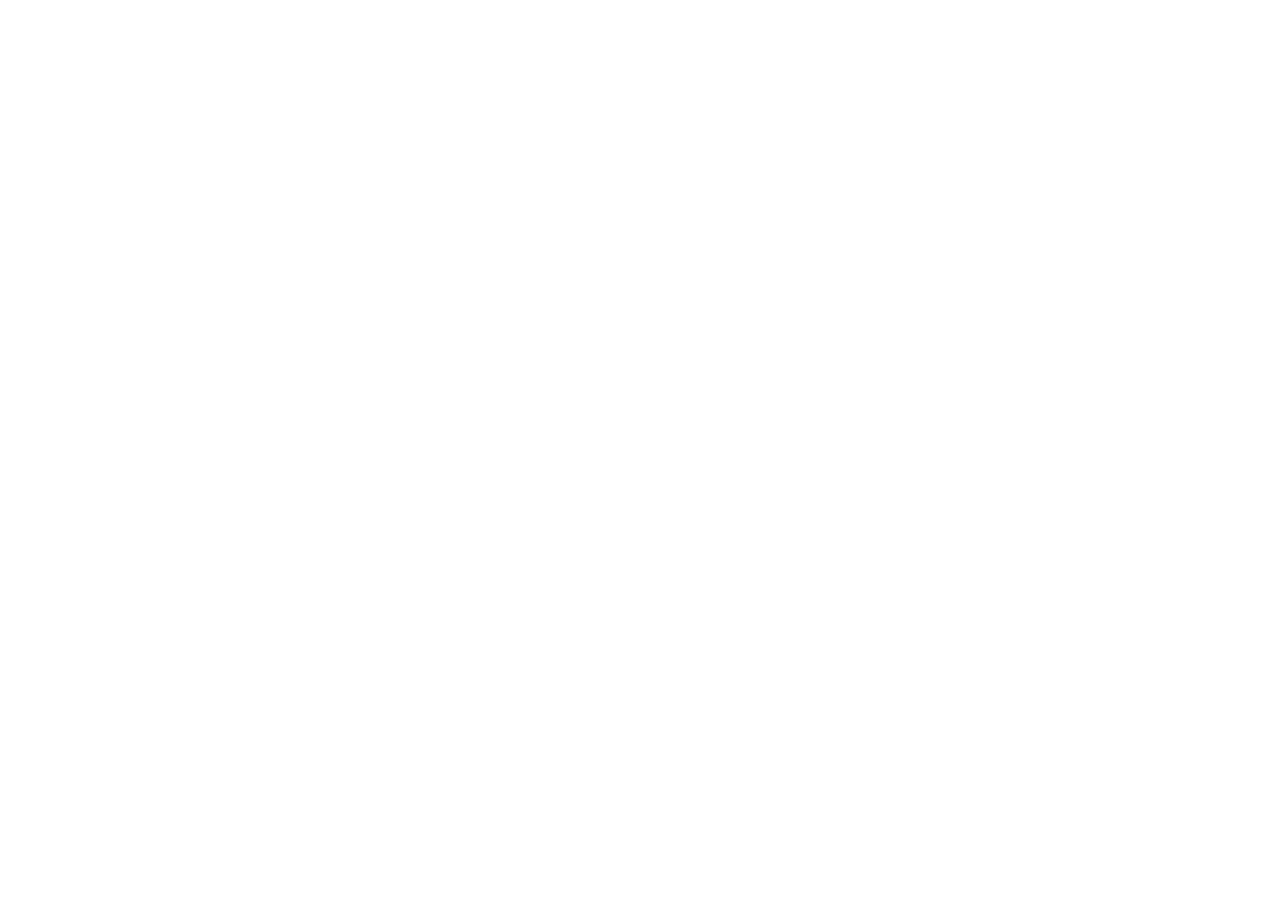
==== blogdecafe_inicio/index.html @ 81fb20e1 "index y css" ====
<!DOCTYPE html>
<html lang="en">

<head>
    <meta charset="UTF-8">
    <meta http-equiv="X-UA-Compatible" content="IE=edge">
    <meta name="viewport" content="width=device-width, initial-scale=1.0">
    <title>BlogDeCafé</title>
    <link rel="stylesheet" href="css/normalize.css">
    <link rel="preconnect" href="https://fonts.gstatic.com">
    <link href="https://fonts.googleapis.com/css2?family=Open+Sans&family=PT+Sans:wght@400;700&display=swap"
        rel="stylesheet">
    <link rel="stylesheet" href="css/style.css">
</head>

<body>

</body>

</html>
---- blogdecafe_inicio/css/style.css ----
:root{
    --fuenteHeading: 'PT Sans', sans-serif;
    --fuenteParrafos: 'Open Sans', sans-serif;
    
    --primario: #784d3c;
    --blanco: #fff;
    --negro: #000;
}

html{
    box-sizing: border-box; /*asi el padding no afecta el ancho de nuestros elementos*/
    font-size: 62.5%; /* 1rem = 10px */
}
*, *:before, *:after {
    box-sizing: inherit;
}
body{
    font-family: var(--fuenteParrafos);
    font-size: 1.2rem;
    font-weight: 2; /*en los blogs se suele usar un interlineado mas grande, ya que es una forma mas facil de leer el contenido*/
}

/******* GLOBALES *******/ /*usaremos REM en este proyecto */
/*aqui se coloca lo que se utiliza mas de 1 vez, contenido mas "global" */
.contenedor{
    max-width: 120rem;
    width: 90%;
    margin: 0 auto; /*para centrar contenido en pantalla ya que no usamos un flex*/
}

a {
    text-decoration: none; /*le quito el subrayado a los links*/
}
h1, h2, h3, h4{
    font-family: var(--fuenteHeading);
}
h1 {
    font-size: 4.8rem;
}
h2 {
    font-size: 4rem;
}
h3 {
    font-size: 3.2rem;
}
h4 {
    font-size: 2.8rem;
}
img {
    max-width: 100%;
}

/******* UTILIDADES *******/
.no-margin {/*eliminar margin a elementos segun requiramos*/
    margin: 0;
}
.no-padding { /*idem pero con padding ya que hay elementos que lo agregan de forma auto*/
    padding: 0;
}
.centrar-texto {
    text-align: center;
}
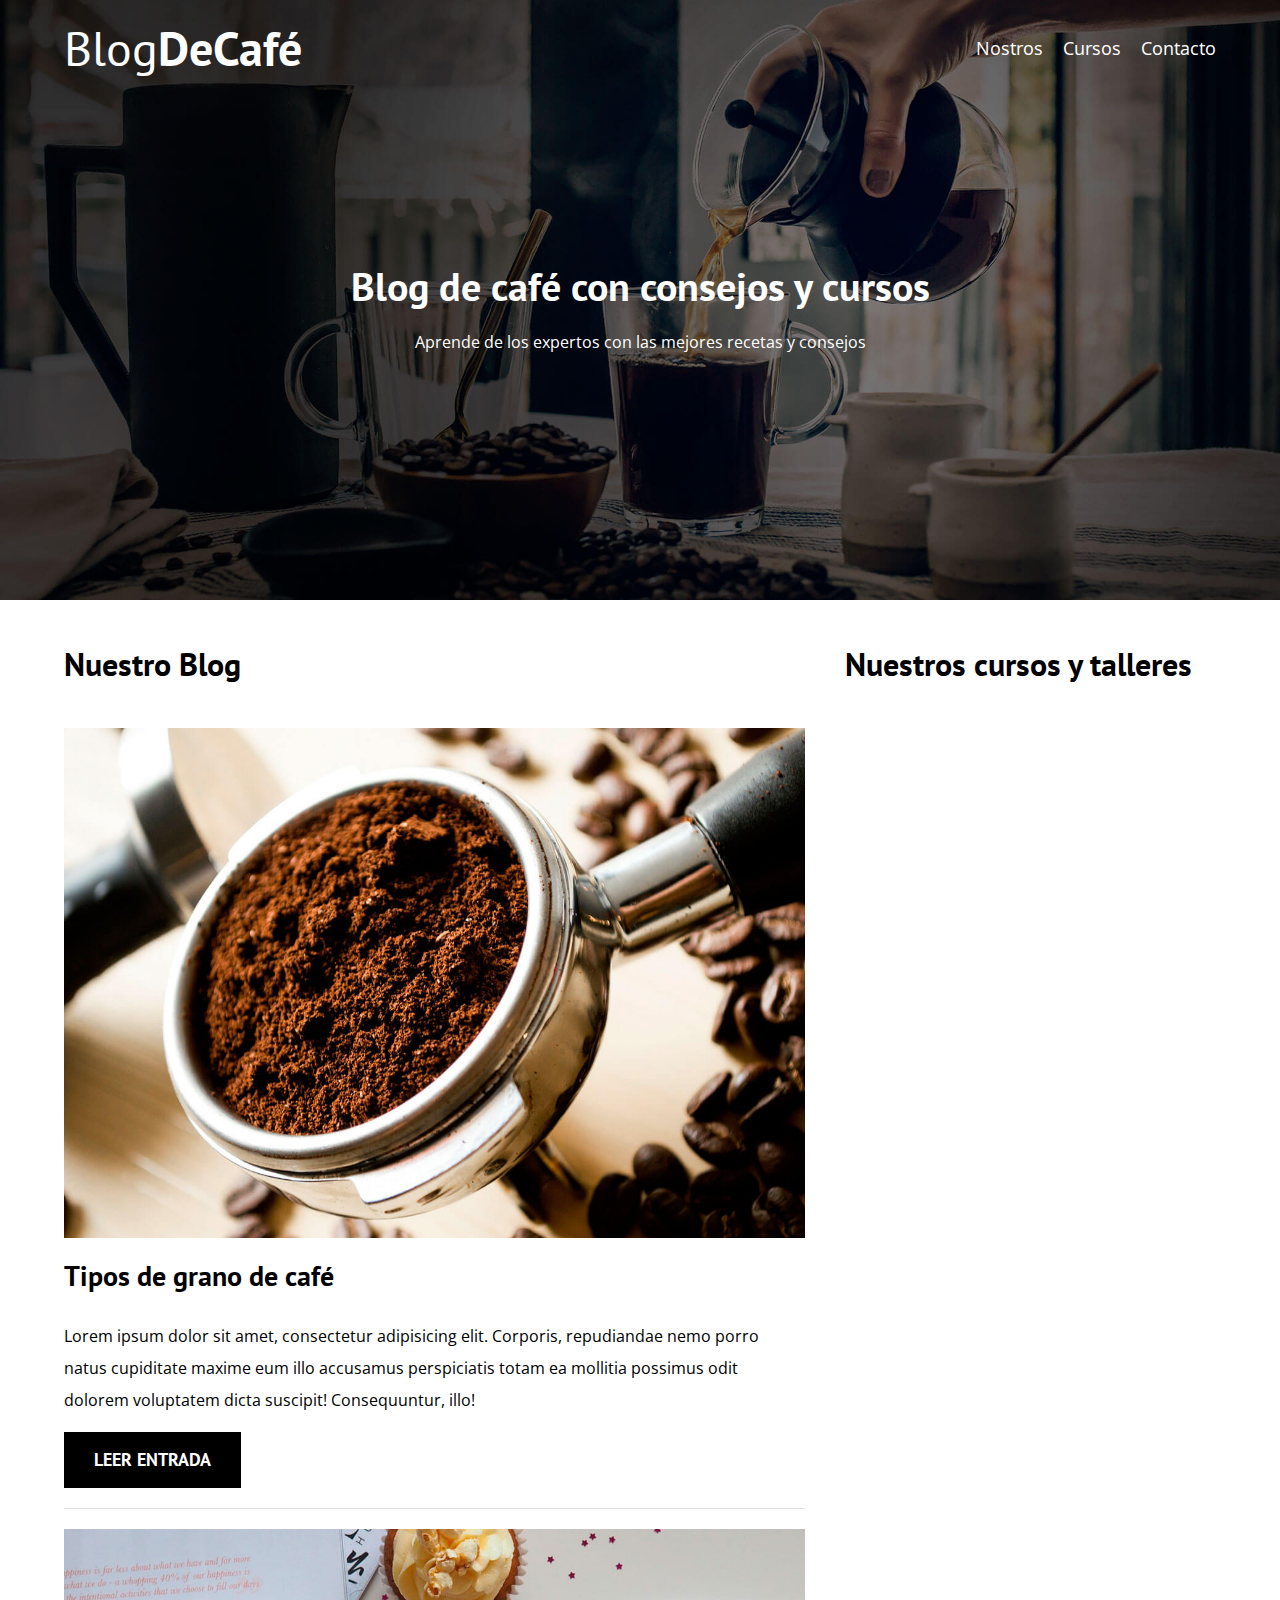
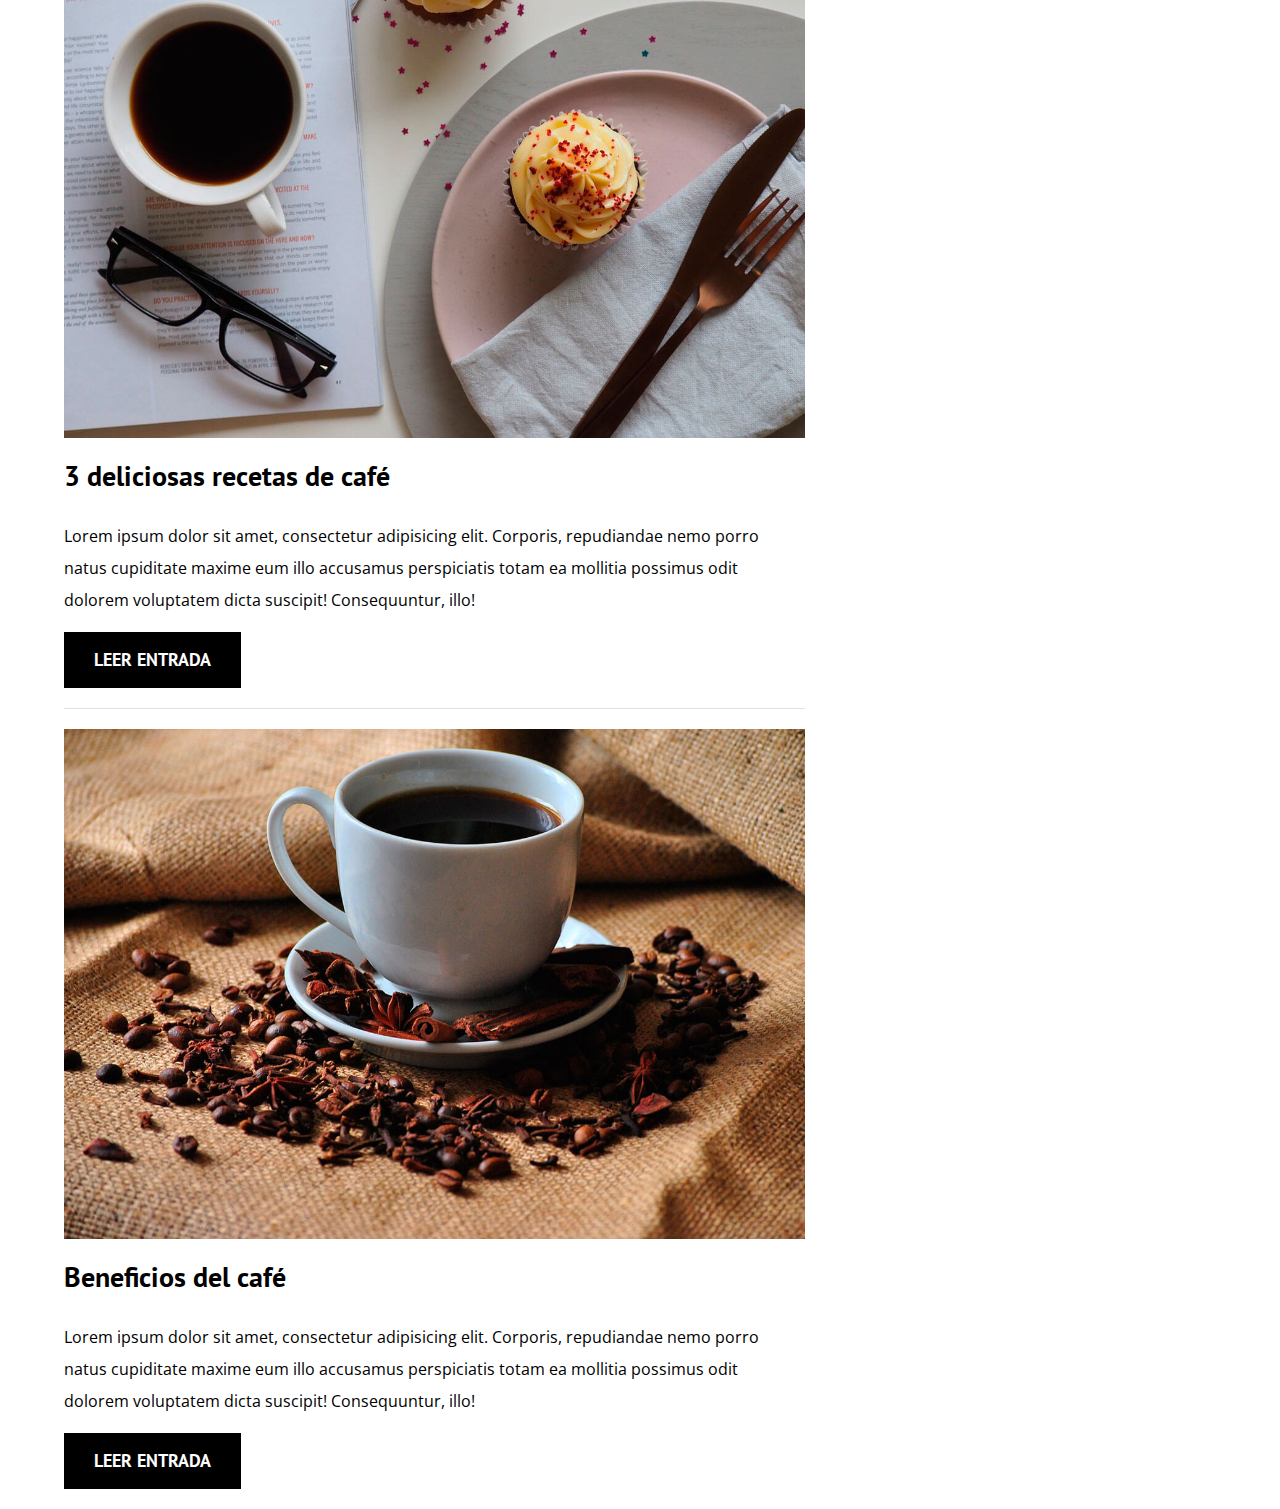
==== commit 02b34f7f: "3 - 16 - 21 / 1830hs" ====
--- a/blogdecafe_inicio/index.html
+++ b/blogdecafe_inicio/index.html
@@ -15,6 +15,86 @@
 
 <body>
 
+    <header class="header">
+
+        <div class="contenedor">
+            <div class="barra">
+                <!-- crear logo con texto, sin imagenes -->
+                <a href="index.html" class="logo">
+                    <h1 class="logo__nombre no-margin
+                    centrar-texto">Blog<span class="logo__bold">DeCafé</span></h1>
+                </a>
+
+                <nav class="navegacion">
+                    <a href="nosotros.html" class="navegacion__enlace">Nostros</a>
+                    <a href="cursos.html" class="navegacion__enlace">Cursos</a>
+                    <a href="contacto.html" class="navegacion__enlace">Contacto</a>
+                </nav>
+            </div>
+        </div>
+
+        <div class="header__texto">
+            <h2 class="no-margin">Blog de café con consejos y cursos</h2>
+            <p class="no-margin">Aprende de los expertos con las mejores recetas y consejos</p>
+        </div>
+    </header>
+
+    <div class="contenedor contenido-principal">
+        <main class="blog">
+            <h3>Nuestro Blog</h3>
+
+            <article class="entrada">
+                <!-- entradas en foro, noticias, blog van en article-->
+                <div class="entrada__imagen">
+                    <img src="img/blog1.jpg" alt="imagen blog">
+                </div>
+
+                <div class="entrada__contenido">
+                    <h4 class="no-margin">Tipos de grano de café</h4>
+                    <p>Lorem ipsum dolor sit amet, consectetur adipisicing elit. Corporis, repudiandae nemo
+                        porro natus cupiditate maxime eum illo accusamus perspiciatis totam ea mollitia possimus
+                        odit dolorem voluptatem dicta suscipit! Consequuntur, illo!
+                    </p>
+                    <a href="entrada.html" class="boton boton--primario">Leer entrada</a>
+                </div>
+            </article>
+
+            <article class="entrada">
+                <!-- entradas en foro, noticias, blog van en article-->
+                <div class="entrada__imagen">
+                    <img src="img/blog2.jpg" alt="imagen blog">
+                </div>
+
+                <div class="entrada__contenido">
+                    <h4 class="no-margin">3 deliciosas recetas de café</h4>
+                    <p>Lorem ipsum dolor sit amet, consectetur adipisicing elit. Corporis, repudiandae nemo
+                        porro natus cupiditate maxime eum illo accusamus perspiciatis totam ea mollitia possimus
+                        odit dolorem voluptatem dicta suscipit! Consequuntur, illo!
+                    </p>
+                    <a href="entrada.html" class="boton boton--primario">Leer entrada</a>
+                </div>
+            </article>
+
+            <article class="entrada">
+                <!-- entradas en foro, noticias, blog van en article-->
+                <div class="entrada__imagen">
+                    <img src="img/blog3.jpg" alt="imagen blog">
+                </div>
+
+                <div class="entrada__contenido">
+                    <h4 class="no-margin">Beneficios del café</h4>
+                    <p>Lorem ipsum dolor sit amet, consectetur adipisicing elit. Corporis, repudiandae nemo
+                        porro natus cupiditate maxime eum illo accusamus perspiciatis totam ea mollitia possimus
+                        odit dolorem voluptatem dicta suscipit! Consequuntur, illo!
+                    </p>
+                    <a href="entrada.html" class="boton boton--primario">Leer entrada</a>
+                </div>
+            </article>
+        </main>
+        <aside class="sidebar">
+            <h3>Nuestros cursos y talleres</h3>
+        </aside>
+    </div>
 </body>
 
-</html>+</html>
--- a/blogdecafe_inicio/css/style.css
+++ b/blogdecafe_inicio/css/style.css
@@ -3,6 +3,7 @@
     --fuenteParrafos: 'Open Sans', sans-serif;
     
     --primario: #784d3c;
+    --gris: #e1e1e1;
     --blanco: #fff;
     --negro: #000;
 }
@@ -16,8 +17,8 @@
 }
 body{
     font-family: var(--fuenteParrafos);
-    font-size: 1.2rem;
-    font-weight: 2; /*en los blogs se suele usar un interlineado mas grande, ya que es una forma mas facil de leer el contenido*/
+    font-size: 1.6rem;
+    line-height: 2; /*en los blogs se suele usar un interlineado mas grande, ya que es una forma mas facil de leer el contenido*/
 }
 
 /******* GLOBALES *******/ /*usaremos REM en este proyecto */
@@ -52,11 +53,101 @@
 
 /******* UTILIDADES *******/
 .no-margin {/*eliminar margin a elementos segun requiramos*/
-    margin: 0;
+    margin: 0;/*se usa por lo general en h's ya que estos agregan margin*/
 }
 .no-padding { /*idem pero con padding ya que hay elementos que lo agregan de forma auto*/
     padding: 0;
 }
 .centrar-texto {
     text-align: center;
+}
+
+/******* HEADER *******/
+.header {
+    background-image: url(../img/banner.jpg);
+    height: 60rem; /*defino el alto asi aparece la imagen*/
+    background-size: cover; /*que la img tome todo el espacio disponible*/
+    background-repeat: no-repeat; /*que no se repita la imagen en si misma*/
+    background-position: center center; /* CENTER X - CENTER Y */
+    /*centra siempre la imagen de fondo para 
+    diferentes tamaños (fluye hacia el centro)*/
+}
+.header__texto {
+    text-align: center;
+    color: var(--blanco);
+    margin-top: 5rem; /*separacion de arriba*/
+}
+@media (min-width: 768px) {
+    .header__texto {
+        margin-top: 15rem;
+    }
+}
+
+@media (min-width: 768px) {
+    .barra { /*usamos FLEXBOX porqque estamos acomodando elements en el contenedor*/
+        display: flex;
+        justify-content: space-between;
+        align-items: center; /*alinea vertical*/
+    }
+}
+.logo {
+    color: var(--blanco);
+}
+.logo__nombre {
+    font-weight: normal;
+}
+.logo__bold {
+    font-weight: bold;
+}
+
+@media (min-width: 768px) {
+    .navegacion{
+        display: flex;
+        gap: 2rem;
+    }
+}
+.navegacion__enlace {
+    display: block; /*elementos uno debjo del otro (solo celus)*/
+    text-align: center;
+    font-size: 1.8rem;
+    color: var(--blanco);
+}
+
+/******* CONTENIDO PRINCIPAL *******/
+@media (min-width: 768px) {
+    .contenido-principal {
+        display: grid; 
+        grid-template-columns: 2fr 1fr;
+        column-gap: 4rem;
+    }
+}
+
+.entrada {
+    border-bottom: 1px solid var(--gris); /*border solo en la direccion inferior*/
+    margin-bottom: 2rem; /*separa entradas asi vemos el border*/
+}
+.entrada:last-of-type{ /*que le quite el border a la ultima entrada ya que no es nesario*/
+    border: none;
+    margin-bottom: 0;
+}
+.boton {
+    display: block; /*asi en celulares toma todo el espacio disponible*/
+    font-family: var(--fuenteHeading);
+    color: var(--blanco);
+    text-align: center;
+    padding: 1rem 3rem;
+    font-size: 1.8rem;
+    text-transform: uppercase;
+    font-weight: bold;
+    margin-bottom: 2rem; /*asi no se tapa el border*/
+}
+@media (min-width: 768px) {
+    .boton{
+        display: inline-block; /*lo contrario a block, que no ocupe todo su espacio*/
+        /*no le podes dar margin o width a los inline simples, a inlgineblock si*/
+
+    }
+}
+.boton--primario {
+    background-color: var(--negro);
 }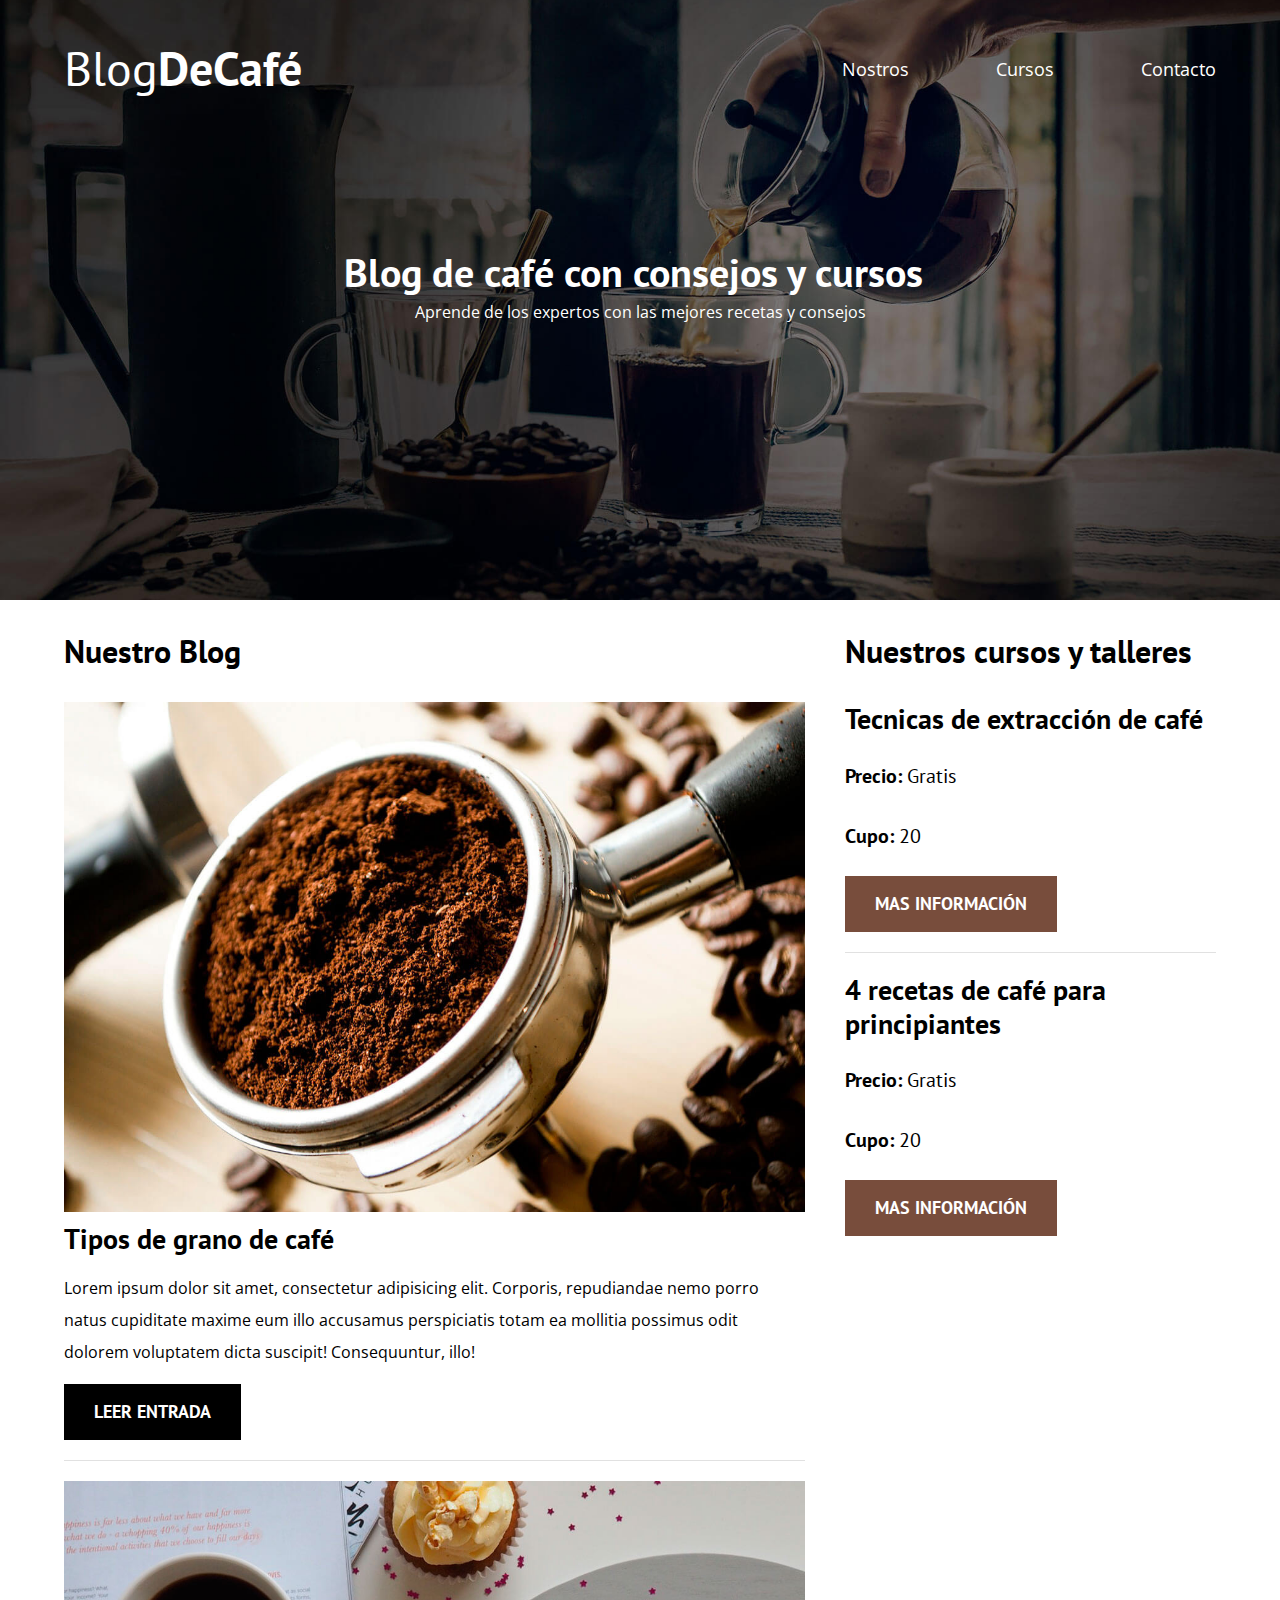
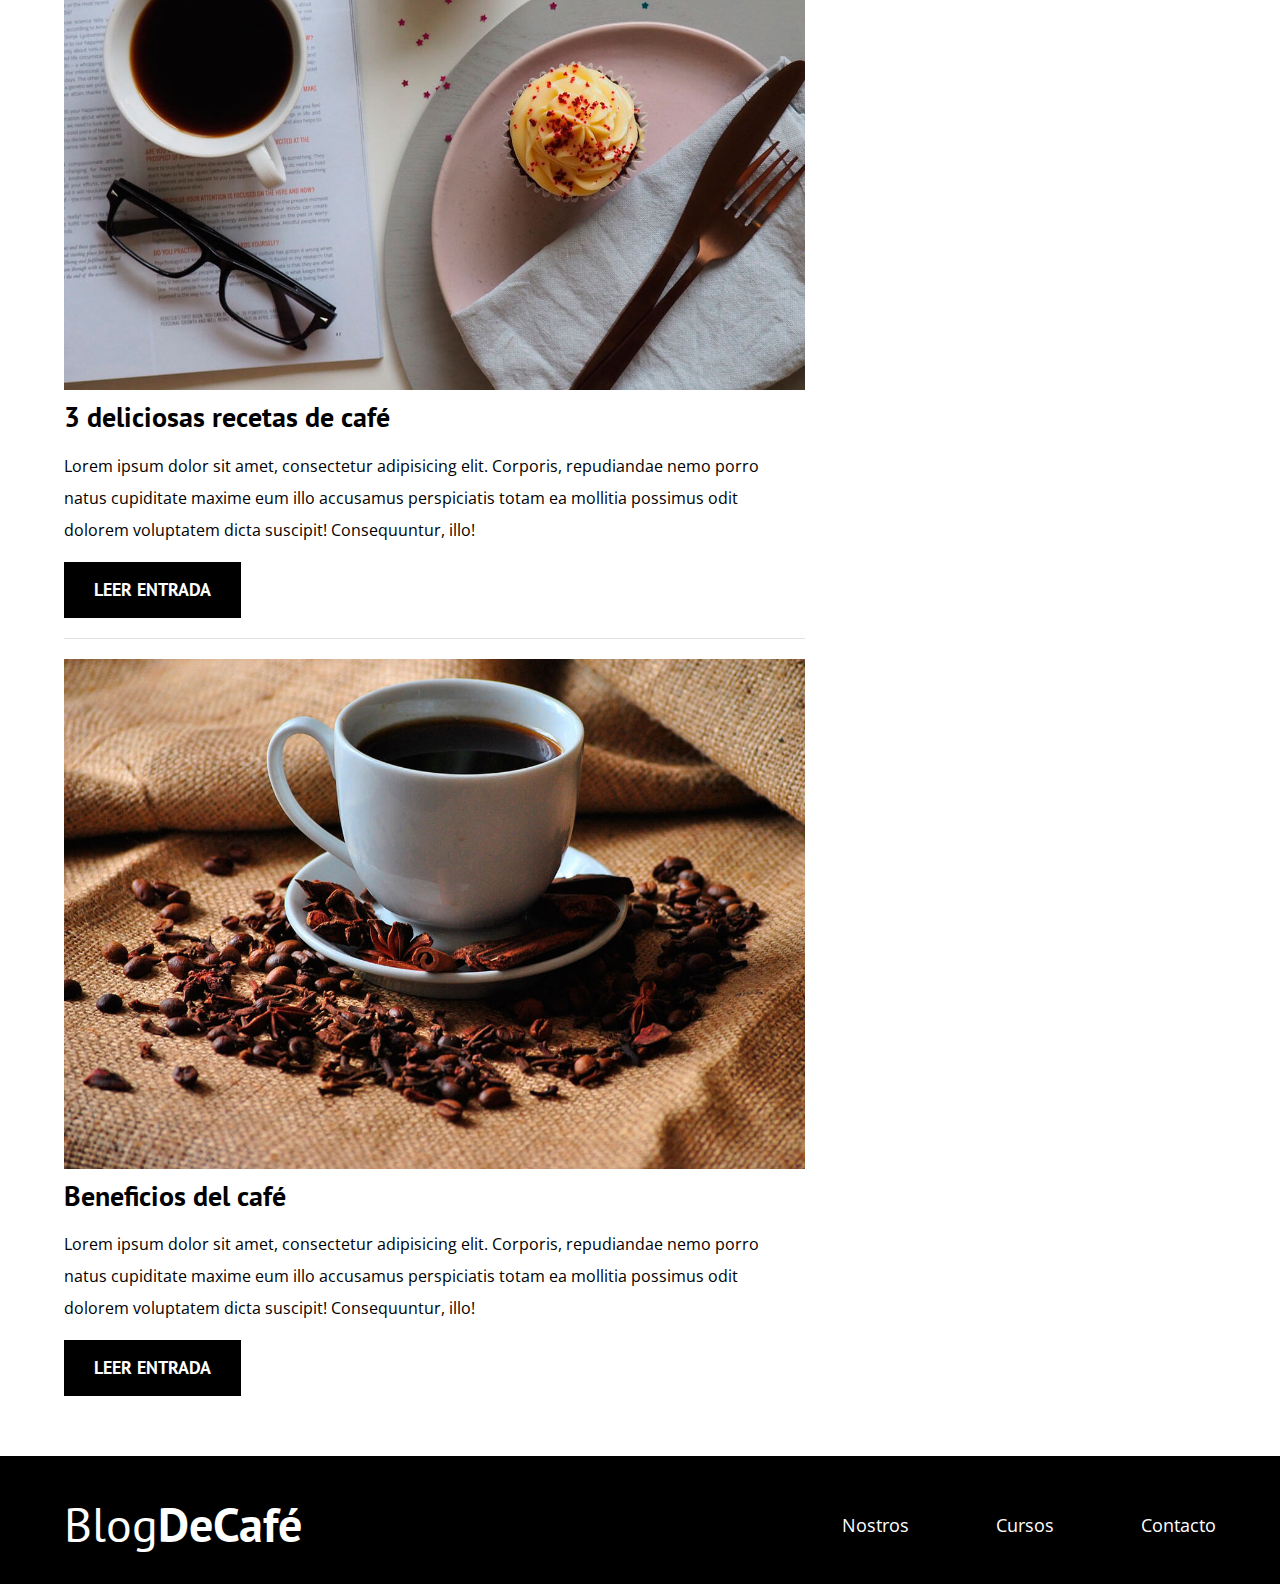
==== commit 83d539da: "pagina principal terminada" ====
--- a/blogdecafe_inicio/index.html
+++ b/blogdecafe_inicio/index.html
@@ -34,7 +34,7 @@
         </div>
 
         <div class="header__texto">
-            <h2 class="no-margin">Blog de café con consejos y cursos</h2>
+            <h2 class="no-margin header__texto--titulo">Blog de café con consejos y cursos</h2>
             <p class="no-margin">Aprende de los expertos con las mejores recetas y consejos</p>
         </div>
     </header>
@@ -93,8 +93,49 @@
         </main>
         <aside class="sidebar">
             <h3>Nuestros cursos y talleres</h3>
+
+            <ul class="cursos no-padding"> <!-- lista no ordenada, agrega padding -->
+                <li class="widget-curso">
+                    <h4 class="no-margin">Tecnicas de extracción de café</h4>
+                    <p class="widget-curso__label">Precio:
+                        <span class="widget-curso__info">Gratis</span>
+                    </p>
+                    <p class="widget-curso__label">Cupo:
+                        <span class="widget-curso__info">20</span>
+                    </p>
+                    <a href="entrada.html" class="boton boton--secundario">Mas información</a>
+                </li> <!-- primer curso -->
+
+                <li class="widget-curso">
+                    <h4 class="no-margin">4 recetas de café para principiantes</h4>
+                    <p class="widget-curso__label">Precio:
+                        <span class="widget-curso__info">Gratis</span>
+                    </p>
+                    <p class="widget-curso__label">Cupo:
+                        <span class="widget-curso__info">20</span>
+                    </p>
+                    <a href="entrada.html" class="boton boton--secundario">Mas información</a>
+                </li> <!-- segundo curso -->
+            </ul>
         </aside>
     </div>
+
+    <footer class="footer">
+        <div class="contenedor">
+            <div class="barra">
+                <a href="index.html" class="logo">
+                    <h1 class="logo__nombre no-margin
+                    centrar-texto">Blog<span class="logo__bold">DeCafé</span></h1>
+                </a>
+
+                <nav class="navegacion">
+                    <a href="nosotros.html" class="navegacion__enlace">Nostros</a>
+                    <a href="cursos.html" class="navegacion__enlace">Cursos</a>
+                    <a href="contacto.html" class="navegacion__enlace">Contacto</a>
+                </nav>
+            </div>
+        </div>
+    </footer>
 </body>
 
 </html>
--- a/blogdecafe_inicio/css/style.css
+++ b/blogdecafe_inicio/css/style.css
@@ -24,8 +24,9 @@
 /******* GLOBALES *******/ /*usaremos REM en este proyecto */
 /*aqui se coloca lo que se utiliza mas de 1 vez, contenido mas "global" */
 .contenedor{
-    max-width: 120rem;
-    width: 90%;
+    /*max-width: 120rem; /*maximo 1200px mientras haya espacio disponible, si es menos usa 90%*/
+    /*width: 90%; /*hace que el texto nunca toque los bordes de la pagina */
+    width: min(90%, 120rem); /*hace lo mismo que las dos lineas de arriba */
     margin: 0 auto; /*para centrar contenido en pantalla ya que no usamos un flex*/
 }
 
@@ -34,6 +35,7 @@
 }
 h1, h2, h3, h4{
     font-family: var(--fuenteHeading);
+    line-height: 1.2;
 }
 h1 {
     font-size: 4.8rem;
@@ -72,6 +74,9 @@
     /*centra siempre la imagen de fondo para 
     diferentes tamaños (fluye hacia el centro)*/
 }
+.header__texto--titulo {
+    width: 99%; /*en celulares el titulo se veia raro y chocaba con los bordes, lo corregi yo*/
+}
 .header__texto {
     text-align: center;
     color: var(--blanco);
@@ -83,6 +88,9 @@
     }
 }
 
+.barra {
+    padding-top: 4rem; /*separa un poco la barra del top de la pagina */
+}
 @media (min-width: 768px) {
     .barra { /*usamos FLEXBOX porqque estamos acomodando elements en el contenedor*/
         display: flex;
@@ -103,7 +111,8 @@
 @media (min-width: 768px) {
     .navegacion{
         display: flex;
-        gap: 2rem;
+        justify-content: space-between;
+        flex: 0 0 calc(33.3% - 1rem);
     }
 }
 .navegacion__enlace {
@@ -150,4 +159,38 @@
 }
 .boton--primario {
     background-color: var(--negro);
+}
+.boton--secundario {
+    background-color: var(--primario);
+}
+
+/******* CURSOS *******/
+.cursos {
+    list-style: none; /*quita los puntitos a la lista*/
+}
+.widget-curso { /*similar al .entrada */
+    border-bottom: 1px solid var(--gris);
+    margin-bottom: 2rem;
+}
+.widget-curso:last-of-type{
+    border-bottom: none; /*quito linea y margin al ultimo curso*/
+    margin-bottom: 0;
+}
+.widget-curso__label {
+    font-family: var(--fuenteHeading);
+    font-weight: bold;
+}
+.widget-curso__info {
+    font-weight: normal;
+}
+.widget-curso__label,
+.widget-curso__info {
+    font-size: 2rem;
+}
+
+/******* FOOTER *******/
+.footer {
+    background-color: var(--negro); 
+    padding-bottom: 3rem;/*forma al footer, botom porque antes estaba con top*/
+    margin-top: 4rem;
 }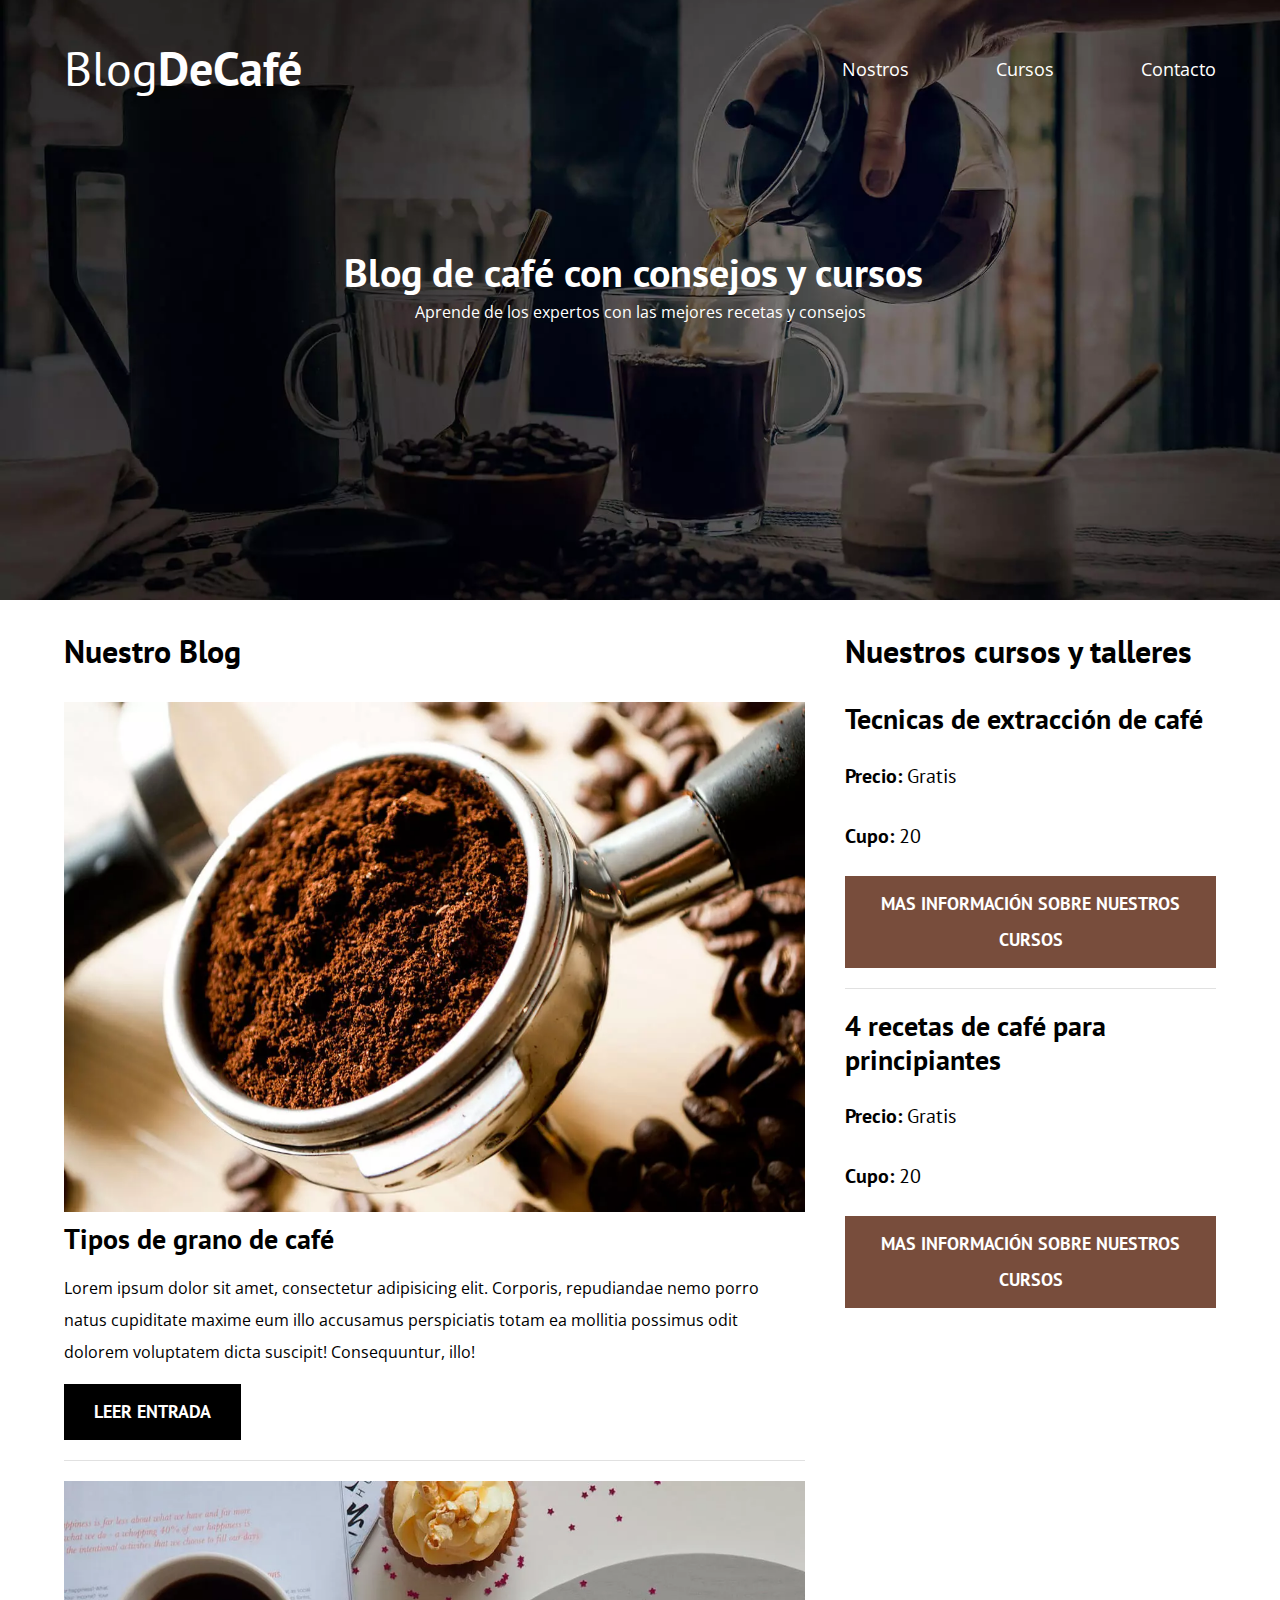
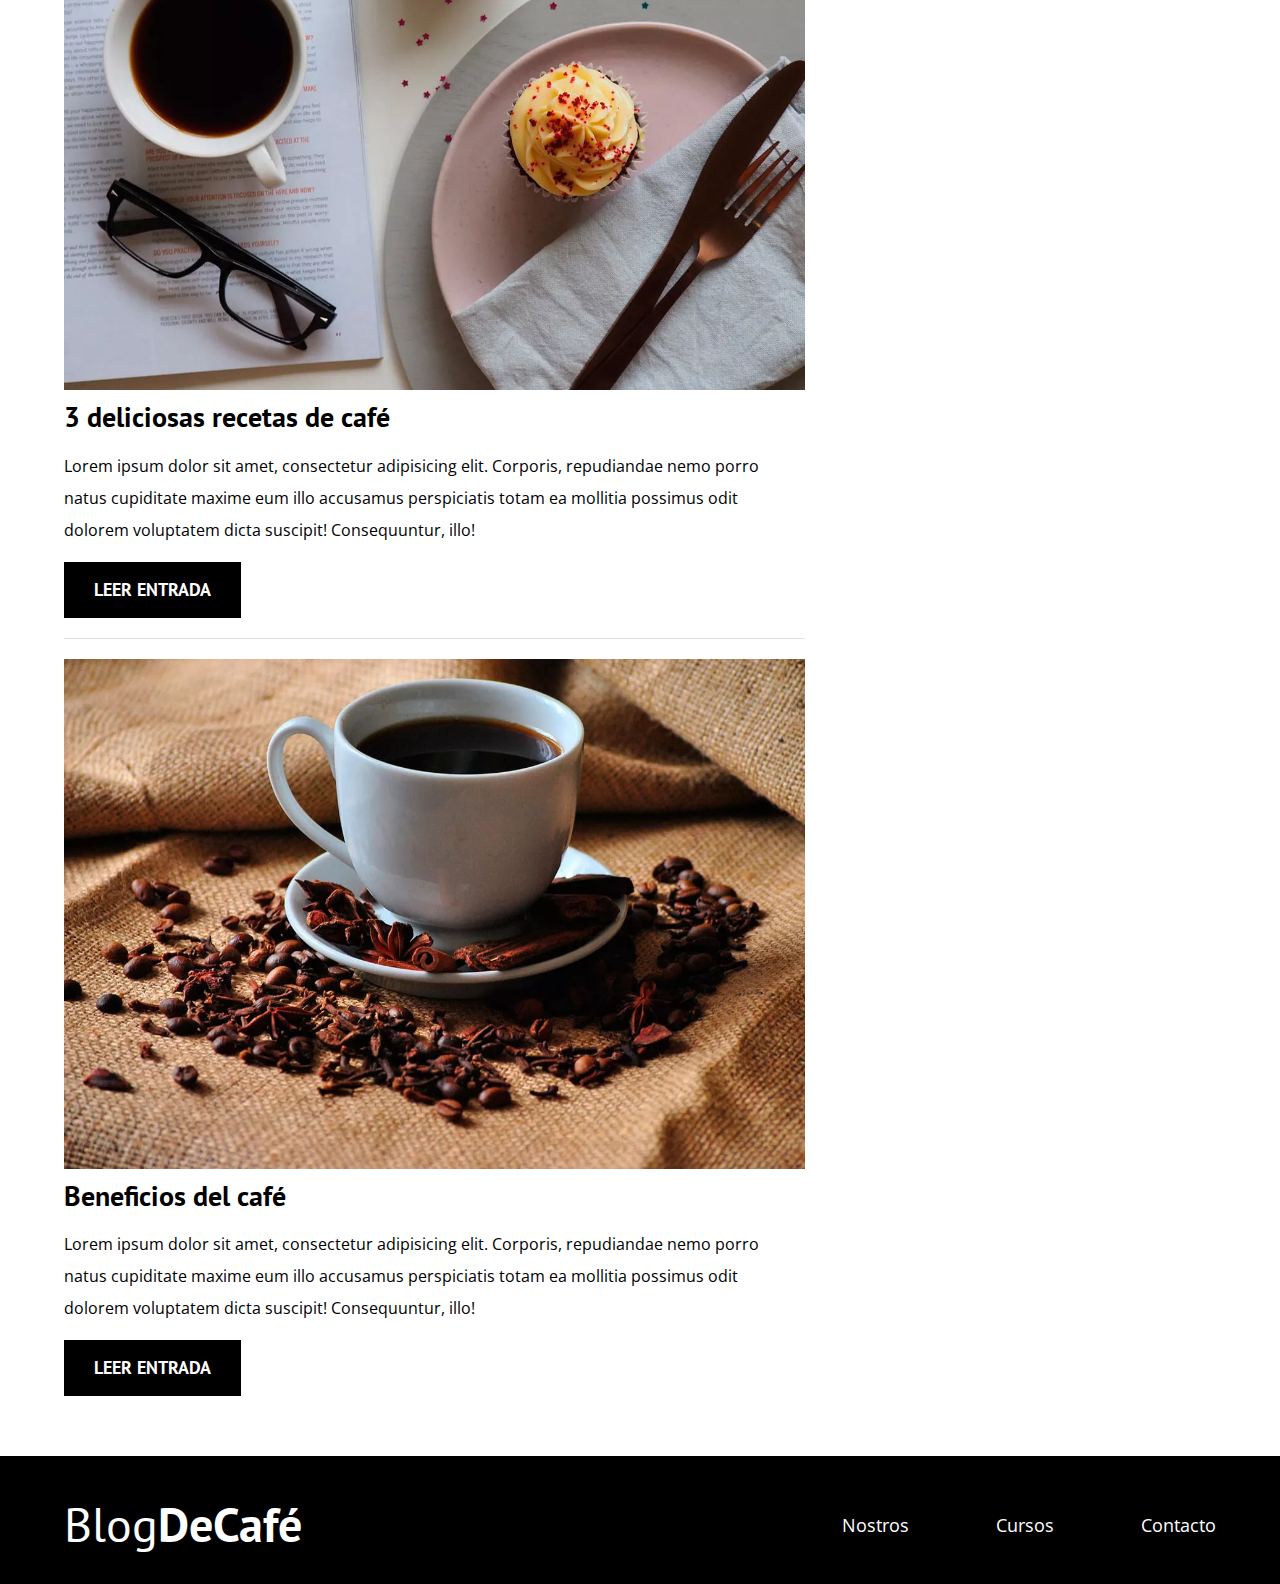
==== commit e7f35caa: "final" ====
--- a/blogdecafe_inicio/index.html
+++ b/blogdecafe_inicio/index.html
@@ -6,10 +6,24 @@
     <meta http-equiv="X-UA-Compatible" content="IE=edge">
     <meta name="viewport" content="width=device-width, initial-scale=1.0">
     <title>BlogDeCafé</title>
+    <meta name="description" content="Pagina web de blog de cafe">
+
+
+
+    <!-- PREFETCH carga la sig pag que el usuario visite-->
+    <link rel="prefetch" href="nosotros.html" as="document"> <!-- document referencia archivo html -->
+
+    <!-- PRELOAD a lo que requiera inmediatamente -->
+    <link rel="preload" href="css/normalize.css" as="style">
     <link rel="stylesheet" href="css/normalize.css">
+
+    <link rel="preload" href="https://fonts.googleapis.com/css2?family=Open+Sans&family=PT+Sans:wght@400;700&display=swap"
+    crossorigin="crossorigin" as="font">
     <link rel="preconnect" href="https://fonts.gstatic.com">
     <link href="https://fonts.googleapis.com/css2?family=Open+Sans&family=PT+Sans:wght@400;700&display=swap"
         rel="stylesheet">
+
+    <link rel="preload" href="css/style.css" as="style">
     <link rel="stylesheet" href="css/style.css">
 </head>
 
@@ -46,7 +60,11 @@
             <article class="entrada">
                 <!-- entradas en foro, noticias, blog van en article-->
                 <div class="entrada__imagen">
-                    <img src="img/blog1.jpg" alt="imagen blog">
+                    <!-- picture similar a img pero soporta diferentes formatos segun el browser -->
+                    <picture>
+                        <source loading="lazy" srcset="img/blog1.webp" type="image/webp">
+                        <img loading="lazy" src="img/blog1.jpg" alt="imagen blog">
+                    </picture>
                 </div>
 
                 <div class="entrada__contenido">
@@ -62,7 +80,10 @@
             <article class="entrada">
                 <!-- entradas en foro, noticias, blog van en article-->
                 <div class="entrada__imagen">
-                    <img src="img/blog2.jpg" alt="imagen blog">
+                    <picture>
+                        <source loading="lazy" srcset="img/blog2.webp" type="image/webp">
+                        <img loading="lazy" src="img/blog1.jpg" alt="imagen blog">
+                    </picture>
                 </div>
 
                 <div class="entrada__contenido">
@@ -78,7 +99,10 @@
             <article class="entrada">
                 <!-- entradas en foro, noticias, blog van en article-->
                 <div class="entrada__imagen">
-                    <img src="img/blog3.jpg" alt="imagen blog">
+                    <picture>
+                        <source loading="lazy" srcset="img/blog3.webp" type="image/webp">
+                        <img loading="lazy" src="img/blog1.jpg" alt="imagen blog">
+                    </picture>
                 </div>
 
                 <div class="entrada__contenido">
@@ -103,8 +127,8 @@
                     <p class="widget-curso__label">Cupo:
                         <span class="widget-curso__info">20</span>
                     </p>
-                    <a href="entrada.html" class="boton boton--secundario">Mas información</a>
-                </li> <!-- primer curso -->
+                    <a href="entrada.html" class="boton boton--secundario">Mas información sobre nuestros cursos</a>
+                </li> <!-- primer curso --> <!-- a google le gustan que los enlaces tengan mucho texto -->
 
                 <li class="widget-curso">
                     <h4 class="no-margin">4 recetas de café para principiantes</h4>
@@ -114,7 +138,7 @@
                     <p class="widget-curso__label">Cupo:
                         <span class="widget-curso__info">20</span>
                     </p>
-                    <a href="entrada.html" class="boton boton--secundario">Mas información</a>
+                    <a href="entrada.html" class="boton boton--secundario">Mas información sobre nuestros cursos</a>
                 </li> <!-- segundo curso -->
             </ul>
         </aside>
@@ -136,6 +160,7 @@
             </div>
         </div>
     </footer>
+
+    <script src="js/modernizr.js"></script> <!-- los scripts se agregan al final del doc -->
 </body>
-
 </html>
--- a/blogdecafe_inicio/css/style.css
+++ b/blogdecafe_inicio/css/style.css
@@ -65,8 +65,15 @@
 }
 
 /******* HEADER *******/
+.webp .header{/*si soporta webp, usamos webp*/
+    background-image: url(../img/banner.webp); 
+}
+.no-webp .head{/*si no, jpg*/
+    background-image: url(../img/banner.jpg);
+}
+/*todo esto es gracias a mordernizr.*/
+
 .header {
-    background-image: url(../img/banner.jpg);
     height: 60rem; /*defino el alto asi aparece la imagen*/
     background-size: cover; /*que la img tome todo el espacio disponible*/
     background-repeat: no-repeat; /*que no se repita la imagen en si misma*/
@@ -112,7 +119,7 @@
     .navegacion{
         display: flex;
         justify-content: space-between;
-        flex: 0 0 calc(33.3% - 1rem);
+        flex-basis: calc(33.3% - 1rem);/*hacer espacio en objetos flexbox*/
     }
 }
 .navegacion__enlace {
@@ -149,6 +156,7 @@
     text-transform: uppercase;
     font-weight: bold;
     margin-bottom: 2rem; /*asi no se tapa el border*/
+    border: none;
 }
 @media (min-width: 768px) {
     .boton{
@@ -156,6 +164,9 @@
         /*no le podes dar margin o width a los inline simples, a inlgineblock si*/
 
     }
+}
+.boton:hover{
+    cursor: pointer;
 }
 .boton--primario {
     background-color: var(--negro);
@@ -193,4 +204,73 @@
     background-color: var(--negro); 
     padding-bottom: 3rem;/*forma al footer, botom porque antes estaba con top*/
     margin-top: 4rem;
+}
+
+/******* NOSOTROS *******/
+@media (min-width: 768px) {
+    /*flex-basis equivale al WIDTH EN FLEXBOX*/
+    .sobre-nosotros {
+        display: grid;
+        grid-template-columns: 1fr 1fr;
+        column-gap: 2rem;
+    }
+}
+
+/******* CURSOS *******/
+.curso {
+    padding: 3rem 0;
+    border-bottom: 1px solid var(--gris);
+}
+.curso:last-of-type {
+    border: none;
+}
+@media (min-width: 768px) {
+    .curso{
+        display: grid;
+        grid-template-columns: 1fr 2fr;
+        column-gap: 2rem;
+    }
+}
+.curso__label {
+    font-family: var(--fuenteHeading);
+    font-weight: bold;
+}
+.curso__info {
+    font-weight: normal;
+}
+.curso__label,
+.curso__info {
+    font-size: 2rem;
+}
+
+/******* CONTACTO *******/
+.contacto__background{
+    background-image: url(../img/contacto.jpg);
+    height: 40rem;
+    background-size: cover;  
+    background-repeat: no-repeat;  
+}
+
+/******* FORMULARIO *******/
+.formulario {
+    background-color: var(--blanco);
+    margin: -5rem auto 0 auto; /*50px hacia arriba*/
+    width: 95%;
+    padding: 5rem; /*en todas las direcc*/
+}
+.campo{
+    display: flex;
+    margin-bottom: 2rem; /*separacion entre campos*/
+}
+.campo__label {
+    flex: 0 0 9rem;/*deja el tamanio fijo en 9 rem*/
+    text-align: right;
+    padding-right: 2rem; /*separacion entre texto y campo*/
+}
+.campo__field {
+    flex: 1; /*extiene los campos todo el esapcio disponible gracias a flex 0 y flex 1*/
+    border: 1px solid var(--gris);  
+}
+.campo__field--textarea {
+    height: 20rem;
 }--- a/blogdecafe_inicio/css/style.css
+++ b/blogdecafe_inicio/css/style.css
@@ -65,8 +65,15 @@
 }
 
 /******* HEADER *******/
+.webp .header{/*si soporta webp, usamos webp*/
+    background-image: url(../img/banner.webp); 
+}
+.no-webp .head{/*si no, jpg*/
+    background-image: url(../img/banner.jpg);
+}
+/*todo esto es gracias a mordernizr.*/
+
 .header {
-    background-image: url(../img/banner.jpg);
     height: 60rem; /*defino el alto asi aparece la imagen*/
     background-size: cover; /*que la img tome todo el espacio disponible*/
     background-repeat: no-repeat; /*que no se repita la imagen en si misma*/
@@ -112,7 +119,7 @@
     .navegacion{
         display: flex;
         justify-content: space-between;
-        flex: 0 0 calc(33.3% - 1rem);
+        flex-basis: calc(33.3% - 1rem);/*hacer espacio en objetos flexbox*/
     }
 }
 .navegacion__enlace {
@@ -149,6 +156,7 @@
     text-transform: uppercase;
     font-weight: bold;
     margin-bottom: 2rem; /*asi no se tapa el border*/
+    border: none;
 }
 @media (min-width: 768px) {
     .boton{
@@ -156,6 +164,9 @@
         /*no le podes dar margin o width a los inline simples, a inlgineblock si*/
 
     }
+}
+.boton:hover{
+    cursor: pointer;
 }
 .boton--primario {
     background-color: var(--negro);
@@ -193,4 +204,73 @@
     background-color: var(--negro); 
     padding-bottom: 3rem;/*forma al footer, botom porque antes estaba con top*/
     margin-top: 4rem;
+}
+
+/******* NOSOTROS *******/
+@media (min-width: 768px) {
+    /*flex-basis equivale al WIDTH EN FLEXBOX*/
+    .sobre-nosotros {
+        display: grid;
+        grid-template-columns: 1fr 1fr;
+        column-gap: 2rem;
+    }
+}
+
+/******* CURSOS *******/
+.curso {
+    padding: 3rem 0;
+    border-bottom: 1px solid var(--gris);
+}
+.curso:last-of-type {
+    border: none;
+}
+@media (min-width: 768px) {
+    .curso{
+        display: grid;
+        grid-template-columns: 1fr 2fr;
+        column-gap: 2rem;
+    }
+}
+.curso__label {
+    font-family: var(--fuenteHeading);
+    font-weight: bold;
+}
+.curso__info {
+    font-weight: normal;
+}
+.curso__label,
+.curso__info {
+    font-size: 2rem;
+}
+
+/******* CONTACTO *******/
+.contacto__background{
+    background-image: url(../img/contacto.jpg);
+    height: 40rem;
+    background-size: cover;  
+    background-repeat: no-repeat;  
+}
+
+/******* FORMULARIO *******/
+.formulario {
+    background-color: var(--blanco);
+    margin: -5rem auto 0 auto; /*50px hacia arriba*/
+    width: 95%;
+    padding: 5rem; /*en todas las direcc*/
+}
+.campo{
+    display: flex;
+    margin-bottom: 2rem; /*separacion entre campos*/
+}
+.campo__label {
+    flex: 0 0 9rem;/*deja el tamanio fijo en 9 rem*/
+    text-align: right;
+    padding-right: 2rem; /*separacion entre texto y campo*/
+}
+.campo__field {
+    flex: 1; /*extiene los campos todo el esapcio disponible gracias a flex 0 y flex 1*/
+    border: 1px solid var(--gris);  
+}
+.campo__field--textarea {
+    height: 20rem;
 }